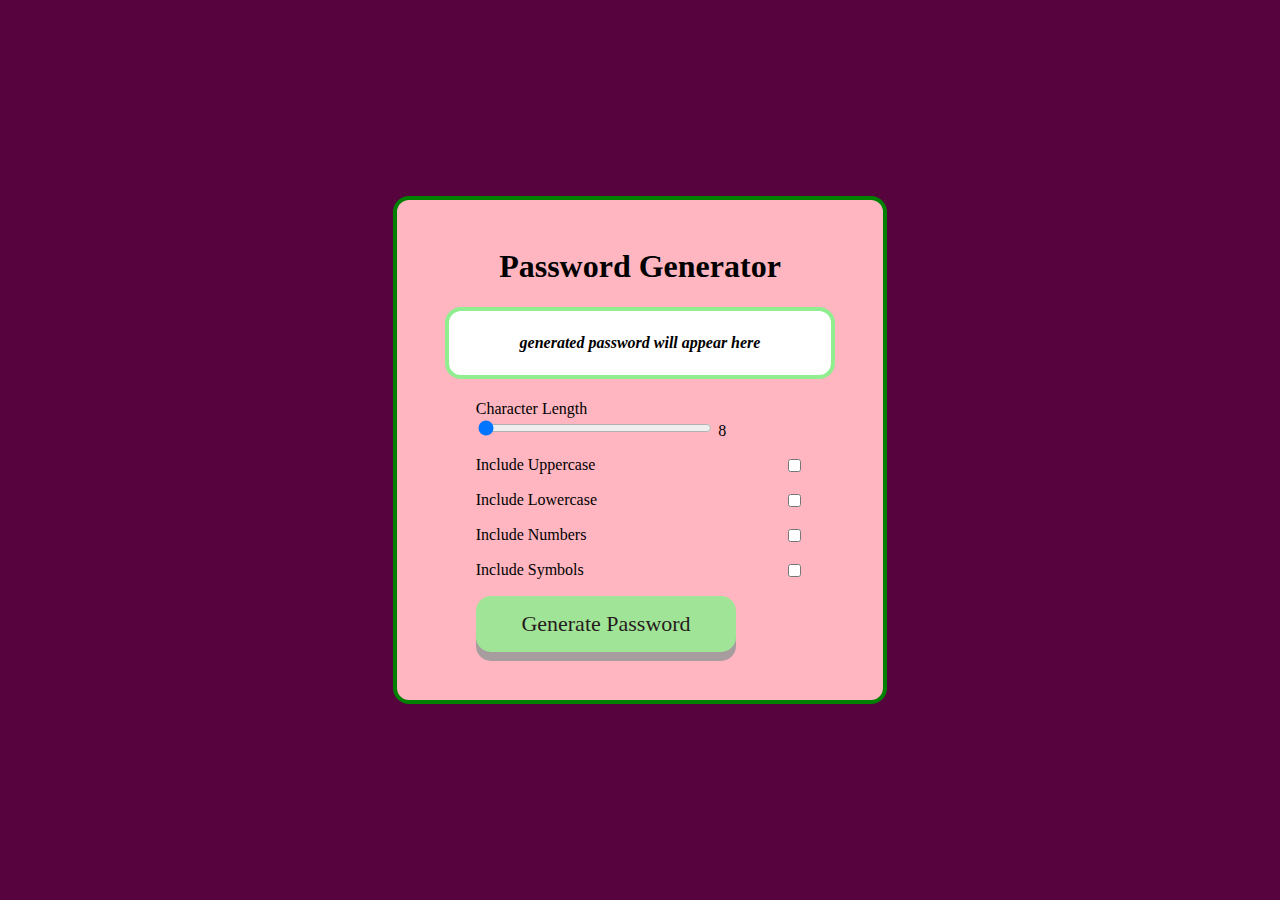
==== index.html @ db38dea2 "aligning checkbox items + new styling" ====
<!DOCTYPE html>
<html lang="en">
<head>
    <meta charset="UTF-8">
    <meta http-equiv="X-UA-Compatible" content="IE=edge">
    <meta name="viewport" content="width=device-width, initial-scale=1.0">
    <title>Password generator</title>
    <link rel="stylesheet" href="styles.css">
    <script src="index.js" defer></script>
</head>

<body>
    <div class="container">
    <h1 class="title">Password Generator</h1>
    <h4 class="showpassword" id="showpassword">generated password will appear here</h4>

        <div id="passwordGeneratorDiv" class="passwordGeneratorDiv">
            <div>
                <label for ="characterAmountNumber">Character Length</label>
                <input type="range" value="8" min="8" max="128" class="slider" oninput="this.nextElementSibling.value = this.value" id="slider">
                <output>8</output>
            </div>

            <br>
            
            <label for="includeUppercase">Include Uppercase</label> 
            <input type="checkbox" id="includeUppercase">
            
            <label for="includeLowercase">Include Lowercase</label> 
            <input type="checkbox" id="includeLowercase">
            
            <label for="includeNumbers">Include Numbers</label> 
            <input type="checkbox" id="includeNumbers">
            
            <label for="includeSymbols">Include Symbols</label> 
            <input type="checkbox" id="includeSymbols">
            
            <button id="submit" onclick="generatepassword();">Generate Password</button>
       </div>
    </div>
</body>
</html>
---- styles.css ----
body {
    background-color: rgb(87, 3, 62);
    margin: 0;
    color:black;
    min-height: 100vh;
    display: flex;
    justify-content: center;
    align-items: center;
    font-family: Cambria, Cochin, Georgia, Times, 'Times New Roman', serif;
}

.container {
    background-color: lightpink;
    padding: 3rem;
    border-radius: 1rem;
    border: 4px solid green;
    display: flex;
    justify-content: center;
    align-items: center;
    flex-direction:column;
}

.passwordGeneratorDiv {
    display:grid;
    grid-template-columns: auto auto;
    row-gap: 1rem;
    column-gap: 3rem;
    justify-content: center;
    align-items: center;
}

.showpassword {
    font-style: italic;
}

.title {
    margin:0;
    text-align:center;
}

.slider {
    display: inline-flex;
    align-items:center;
    width: 90%;
}

.showpassword {
    background-color: white;
    color:black;
    padding: 1rem;
    border: 4px solid lightgreen;
    height: 2rem;
    width: 350px;
    display:flex;
    justify-content: center;
    align-items: center;
    word-break: break-all;
    border-radius: 1rem;
}

#submit {
    font-family: Cambria, Cochin, Georgia, Times, 'Times New Roman', serif;
    background-color: lightgreen;
    opacity: 85%;
    font-size: 22px;
    color: black;
    padding: 15px 15px;
    cursor: pointer;
    border: none;
    border-radius: 15px;
    box-shadow: 0 9px #999;
    align-items: center;
}

#submit:hover {
    background-color: green;
    align-items: center;
}

#submit:active {
  background-color: #3e8e41;
  box-shadow: 0 8px #555;
  transform: translateY(4px);
  align-items: center;
}
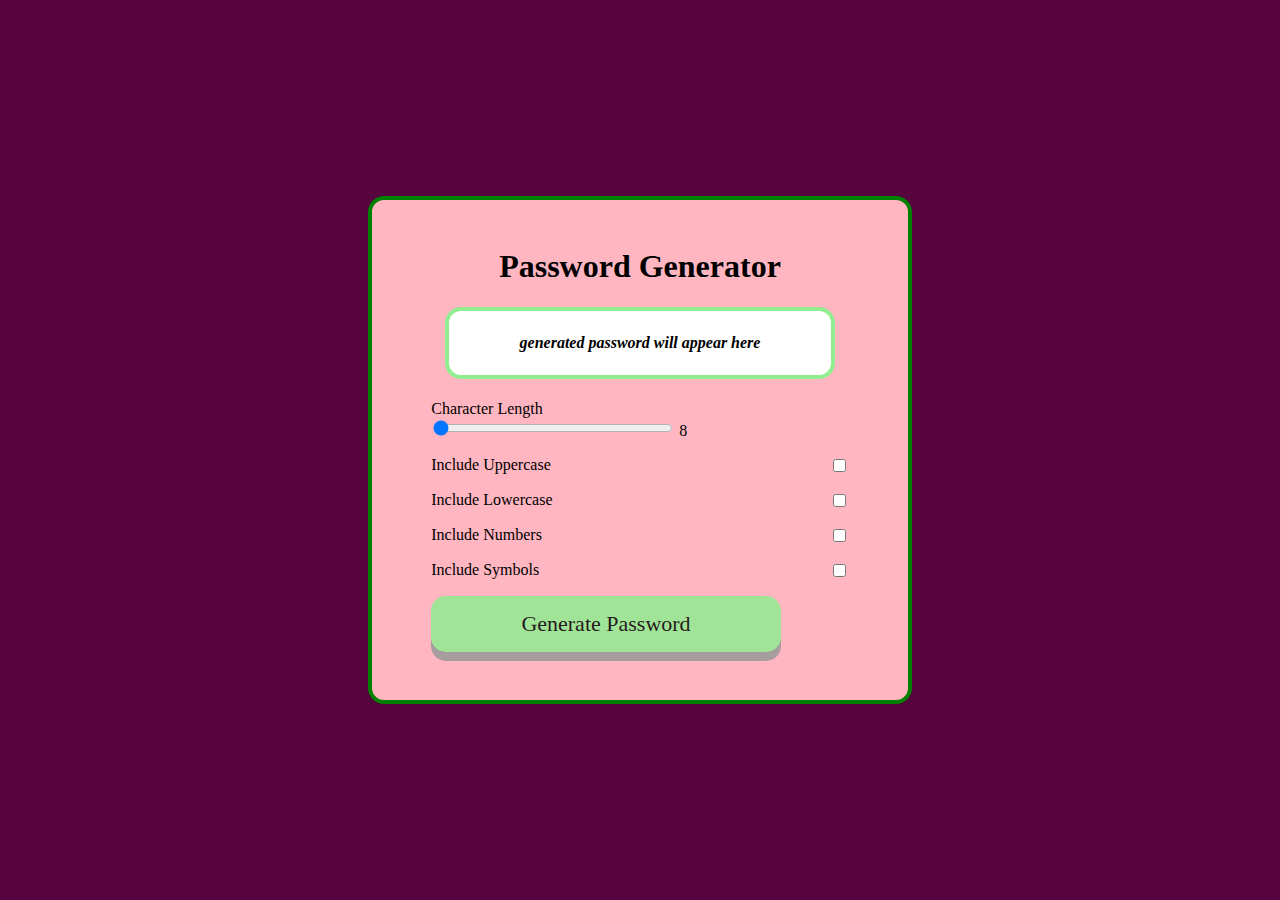
==== commit b3b25e18: "css, slider, and alignment updates" ====
--- a/index.html
+++ b/index.html
@@ -8,35 +8,27 @@
     <link rel="stylesheet" href="styles.css">
     <script src="index.js" defer></script>
 </head>
-
 <body>
     <div class="container">
     <h1 class="title">Password Generator</h1>
     <h4 class="showpassword" id="showpassword">generated password will appear here</h4>
-
         <div id="passwordGeneratorDiv" class="passwordGeneratorDiv">
             <div>
                 <label for ="characterAmountNumber">Character Length</label>
                 <input type="range" value="8" min="8" max="128" class="slider" oninput="this.nextElementSibling.value = this.value" id="slider">
                 <output>8</output>
             </div>
-
             <br>
-            
-            <label for="includeUppercase">Include Uppercase</label> 
+            <label for="includeUppercase">Include Uppercase</label>
             <input type="checkbox" id="includeUppercase">
-            
-            <label for="includeLowercase">Include Lowercase</label> 
+            <label for="includeLowercase">Include Lowercase</label>
             <input type="checkbox" id="includeLowercase">
-            
-            <label for="includeNumbers">Include Numbers</label> 
+            <label for="includeNumbers">Include Numbers</label>
             <input type="checkbox" id="includeNumbers">
-            
-            <label for="includeSymbols">Include Symbols</label> 
+            <label for="includeSymbols">Include Symbols</label>
             <input type="checkbox" id="includeSymbols">
-            
             <button id="submit" onclick="generatepassword();">Generate Password</button>
        </div>
     </div>
 </body>
-</html>
+</html>--- a/styles.css
+++ b/styles.css
@@ -9,6 +9,7 @@
     font-family: Cambria, Cochin, Georgia, Times, 'Times New Roman', serif;
 }
 
+
 .container {
     background-color: lightpink;
     padding: 3rem;
@@ -18,7 +19,7 @@
     justify-content: center;
     align-items: center;
     flex-direction:column;
-}
+  }
 
 .passwordGeneratorDiv {
     display:grid;
@@ -27,6 +28,7 @@
     column-gap: 3rem;
     justify-content: center;
     align-items: center;
+    width: 95%;  
 }
 
 .showpassword {
@@ -36,12 +38,6 @@
 .title {
     margin:0;
     text-align:center;
-}
-
-.slider {
-    display: inline-flex;
-    align-items:center;
-    width: 90%;
 }
 
 .showpassword {
@@ -57,6 +53,12 @@
     word-break: break-all;
     border-radius: 1rem;
 }
+
+.slider {
+    align-items:center;
+    width: 240px;
+}
+
 
 #submit {
     font-family: Cambria, Cochin, Georgia, Times, 'Times New Roman', serif;
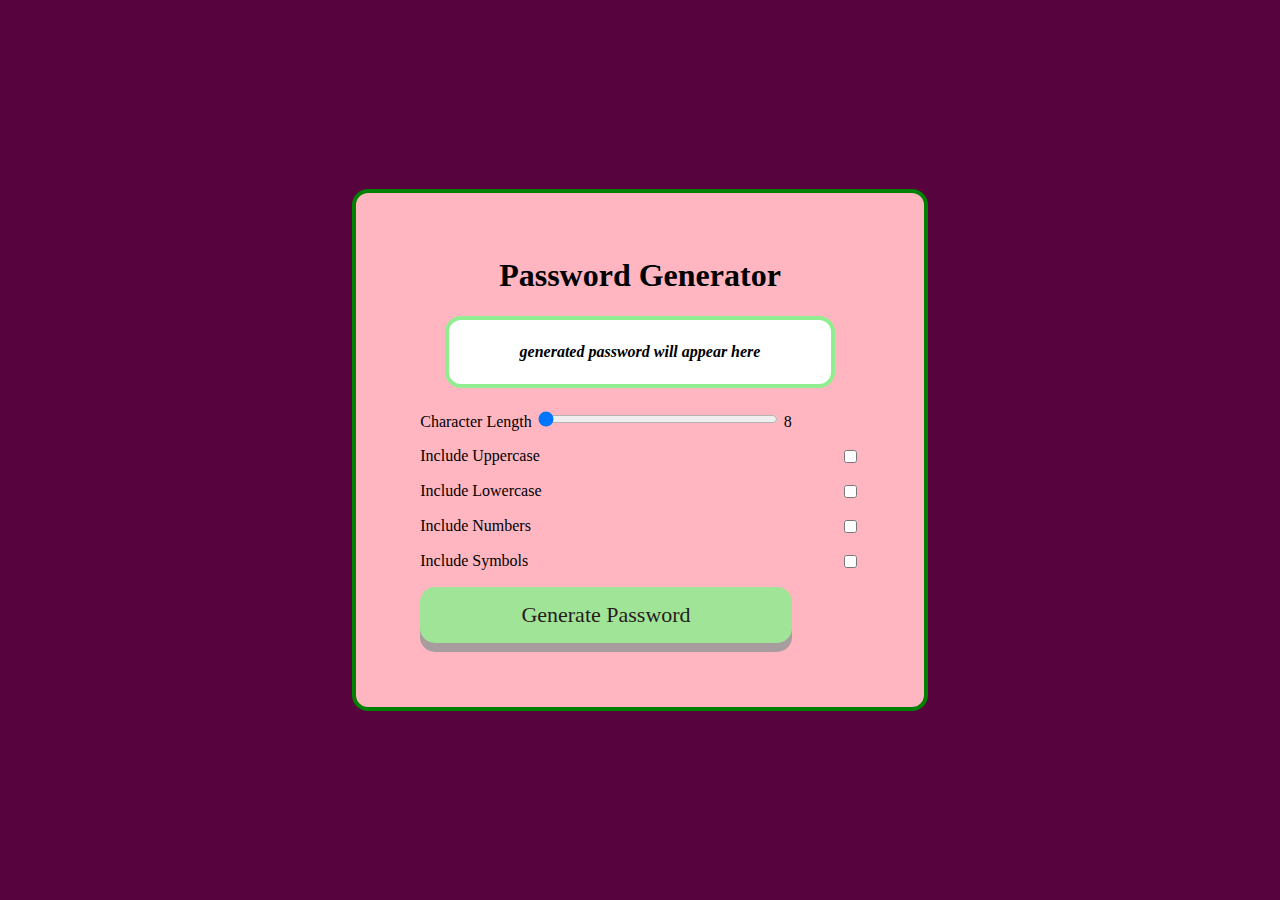
==== commit 6abeee97: "slider update" ====
--- a/index.html
+++ b/index.html
@@ -8,6 +8,7 @@
     <link rel="stylesheet" href="styles.css">
     <script src="index.js" defer></script>
 </head>
+
 <body>
     <div class="container">
     <h1 class="title">Password Generator</h1>
@@ -18,7 +19,9 @@
                 <input type="range" value="8" min="8" max="128" class="slider" oninput="this.nextElementSibling.value = this.value" id="slider">
                 <output>8</output>
             </div>
+
             <br>
+            
             <label for="includeUppercase">Include Uppercase</label>
             <input type="checkbox" id="includeUppercase">
             <label for="includeLowercase">Include Lowercase</label>
--- a/styles.css
+++ b/styles.css
@@ -8,19 +8,16 @@
     align-items: center;
     font-family: Cambria, Cochin, Georgia, Times, 'Times New Roman', serif;
 }
-
-
 .container {
     background-color: lightpink;
-    padding: 3rem;
+    padding: 4rem;
     border-radius: 1rem;
     border: 4px solid green;
     display: flex;
     justify-content: center;
     align-items: center;
     flex-direction:column;
-  }
-
+}
 .passwordGeneratorDiv {
     display:grid;
     grid-template-columns: auto auto;
@@ -28,18 +25,17 @@
     column-gap: 3rem;
     justify-content: center;
     align-items: center;
-    width: 95%;  
 }
-
 .showpassword {
     font-style: italic;
 }
-
 .title {
     margin:0;
     text-align:center;
 }
-
+.slider {
+    width:240px;
+}
 .showpassword {
     background-color: white;
     color:black;
@@ -53,13 +49,6 @@
     word-break: break-all;
     border-radius: 1rem;
 }
-
-.slider {
-    align-items:center;
-    width: 240px;
-}
-
-
 #submit {
     font-family: Cambria, Cochin, Georgia, Times, 'Times New Roman', serif;
     background-color: lightgreen;
@@ -71,18 +60,15 @@
     border: none;
     border-radius: 15px;
     box-shadow: 0 9px #999;
-    align-items: center;
+    align-items: flex;
 }
-
 #submit:hover {
     background-color: green;
     align-items: center;
 }
-
 #submit:active {
-  background-color: #3e8e41;
+  background-color: #3E8E41;
   box-shadow: 0 8px #555;
   transform: translateY(4px);
   align-items: center;
-}
-
+}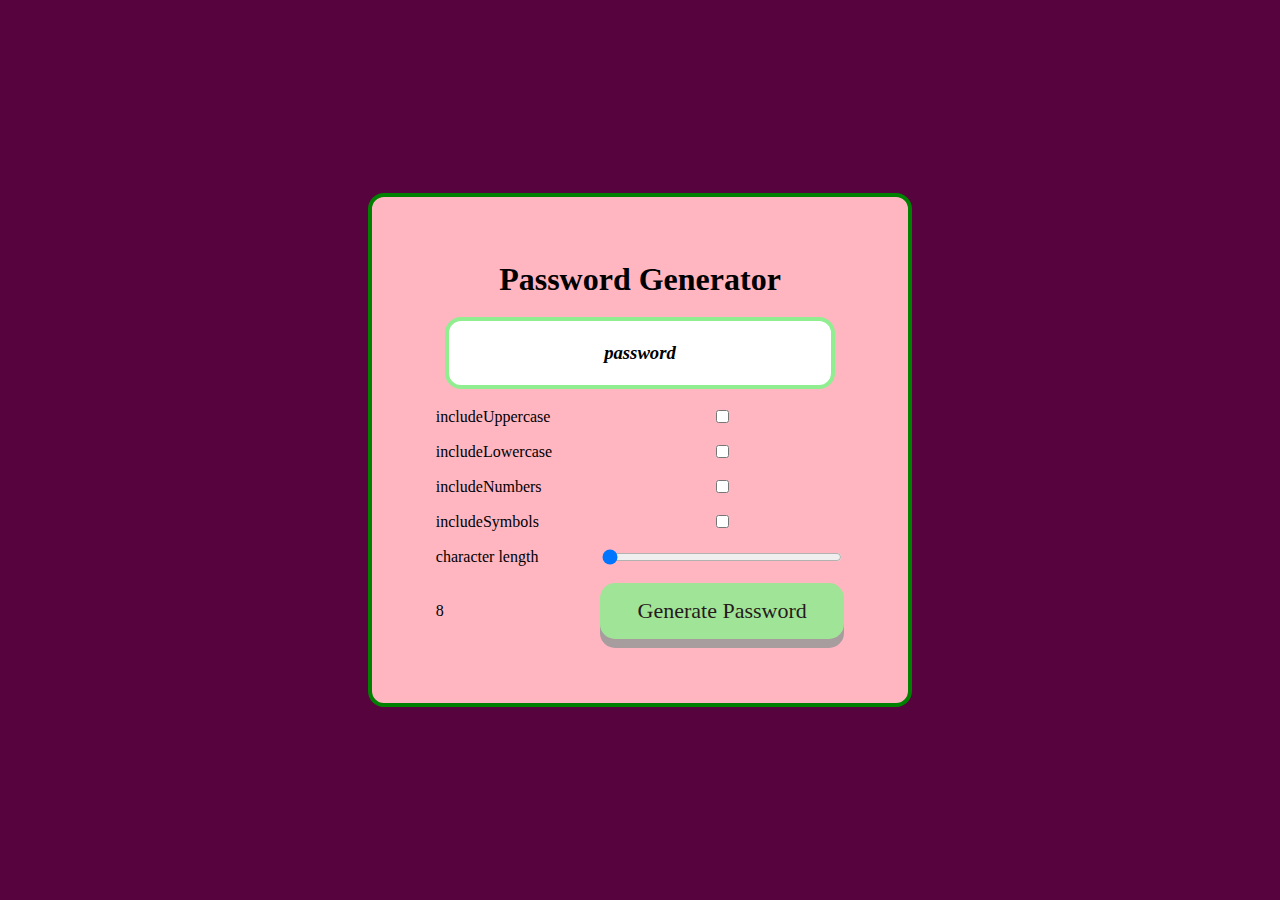
==== commit 38874793: "updatedindex" ====
--- a/index.html
+++ b/index.html
@@ -12,26 +12,27 @@
 <body>
     <div class="container">
     <h1 class="title">Password Generator</h1>
-    <h4 class="showpassword" id="showpassword">generated password will appear here</h4>
-        <div id="passwordGeneratorDiv" class="passwordGeneratorDiv">
-            <div>
-                <label for ="characterAmountNumber">Character Length</label>
-                <input type="range" value="8" min="8" max="128" class="slider" oninput="this.nextElementSibling.value = this.value" id="slider">
-                <output>8</output>
-            </div>
+    <h3 class="showpassword" id="showpassword">password</h3>
+    <div id="passwordGeneratorDiv" class="passwordGeneratorDiv">
+              
+        <label for="includeUppercase">includeUppercase</label> 
+        <input type="checkbox" id="includeUppercase">
+        
+        <label for="includeLowercase">includeLowercase</label> 
+        <input type="checkbox" id="includeLowercase">
+        
+        <label for="includeNumbers">includeNumbers</label> 
+        <input type="checkbox" id="includeNumbers">
+        
+        <label for="includeSymbols">includeSymbols</label> 
+        <input type="checkbox" id="includeSymbols">
 
-            <br>
-            
-            <label for="includeUppercase">Include Uppercase</label>
-            <input type="checkbox" id="includeUppercase">
-            <label for="includeLowercase">Include Lowercase</label>
-            <input type="checkbox" id="includeLowercase">
-            <label for="includeNumbers">Include Numbers</label>
-            <input type="checkbox" id="includeNumbers">
-            <label for="includeSymbols">Include Symbols</label>
-            <input type="checkbox" id="includeSymbols">
-            <button id="submit" onclick="generatepassword();">Generate Password</button>
+        <label for ="characterAmountNumber">character length</label>
+        <input type="range" value="8" min="8" max="128" class="slider" oninput="this.nextElementSibling.value = this.value" id="slider">
+        <output>8</output>
+        
+        <button id="submit" onclick="generatepassword();">Generate Password</button>
        </div>
     </div>
 </body>
-</html>+</html>
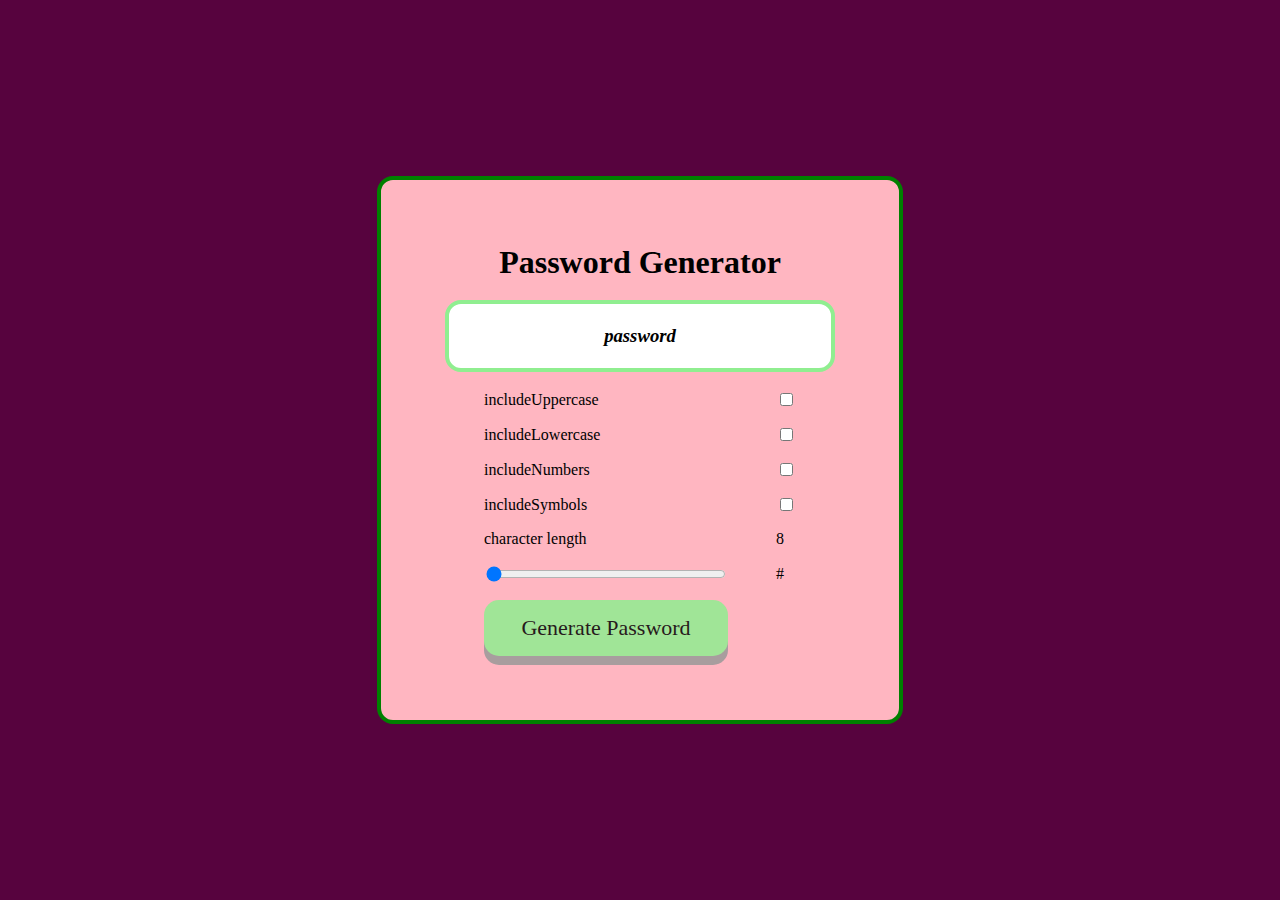
==== commit be1e843b: "updatedsections" ====
--- a/index.html
+++ b/index.html
@@ -27,10 +27,10 @@
         <label for="includeSymbols">includeSymbols</label> 
         <input type="checkbox" id="includeSymbols">
 
-        <label for ="characterAmountNumber">character length</label>
+        <label for ="characterAmountNumber">character length</label> 
+        <output>8</output>
         <input type="range" value="8" min="8" max="128" class="slider" oninput="this.nextElementSibling.value = this.value" id="slider">
-        <output>8</output>
-        
+        <output>#</output>
         <button id="submit" onclick="generatepassword();">Generate Password</button>
        </div>
     </div>
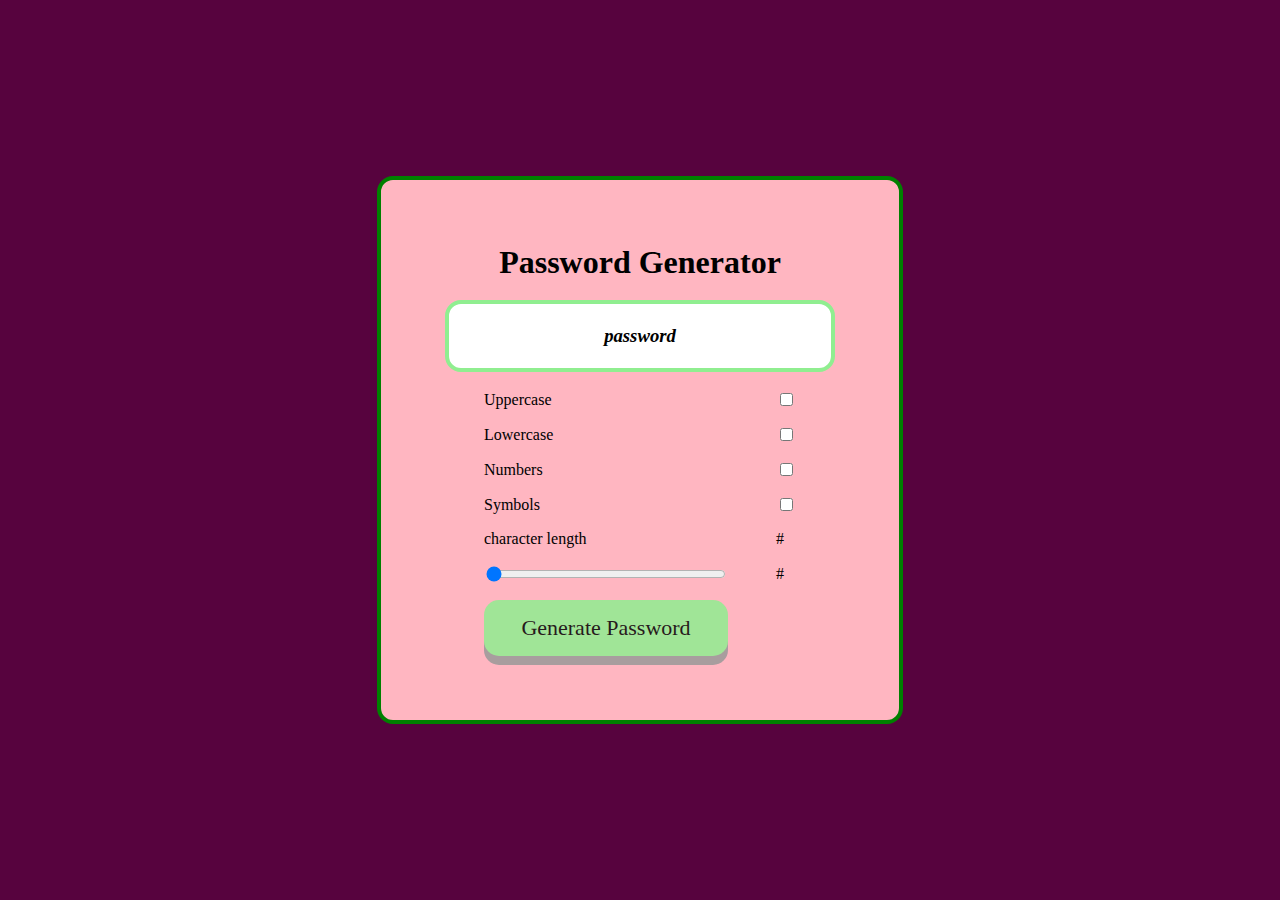
==== commit 8b245edc: "updated" ====
--- a/index.html
+++ b/index.html
@@ -15,20 +15,20 @@
     <h3 class="showpassword" id="showpassword">password</h3>
     <div id="passwordGeneratorDiv" class="passwordGeneratorDiv">
               
-        <label for="includeUppercase">includeUppercase</label> 
+        <label for="includeUppercase">Uppercase</label> 
         <input type="checkbox" id="includeUppercase">
         
-        <label for="includeLowercase">includeLowercase</label> 
+        <label for="includeLowercase">Lowercase</label> 
         <input type="checkbox" id="includeLowercase">
         
-        <label for="includeNumbers">includeNumbers</label> 
+        <label for="includeNumbers">Numbers</label> 
         <input type="checkbox" id="includeNumbers">
         
-        <label for="includeSymbols">includeSymbols</label> 
+        <label for="includeSymbols">Symbols</label> 
         <input type="checkbox" id="includeSymbols">
 
         <label for ="characterAmountNumber">character length</label> 
-        <output>8</output>
+        <output>#</output>
         <input type="range" value="8" min="8" max="128" class="slider" oninput="this.nextElementSibling.value = this.value" id="slider">
         <output>#</output>
         <button id="submit" onclick="generatepassword();">Generate Password</button>
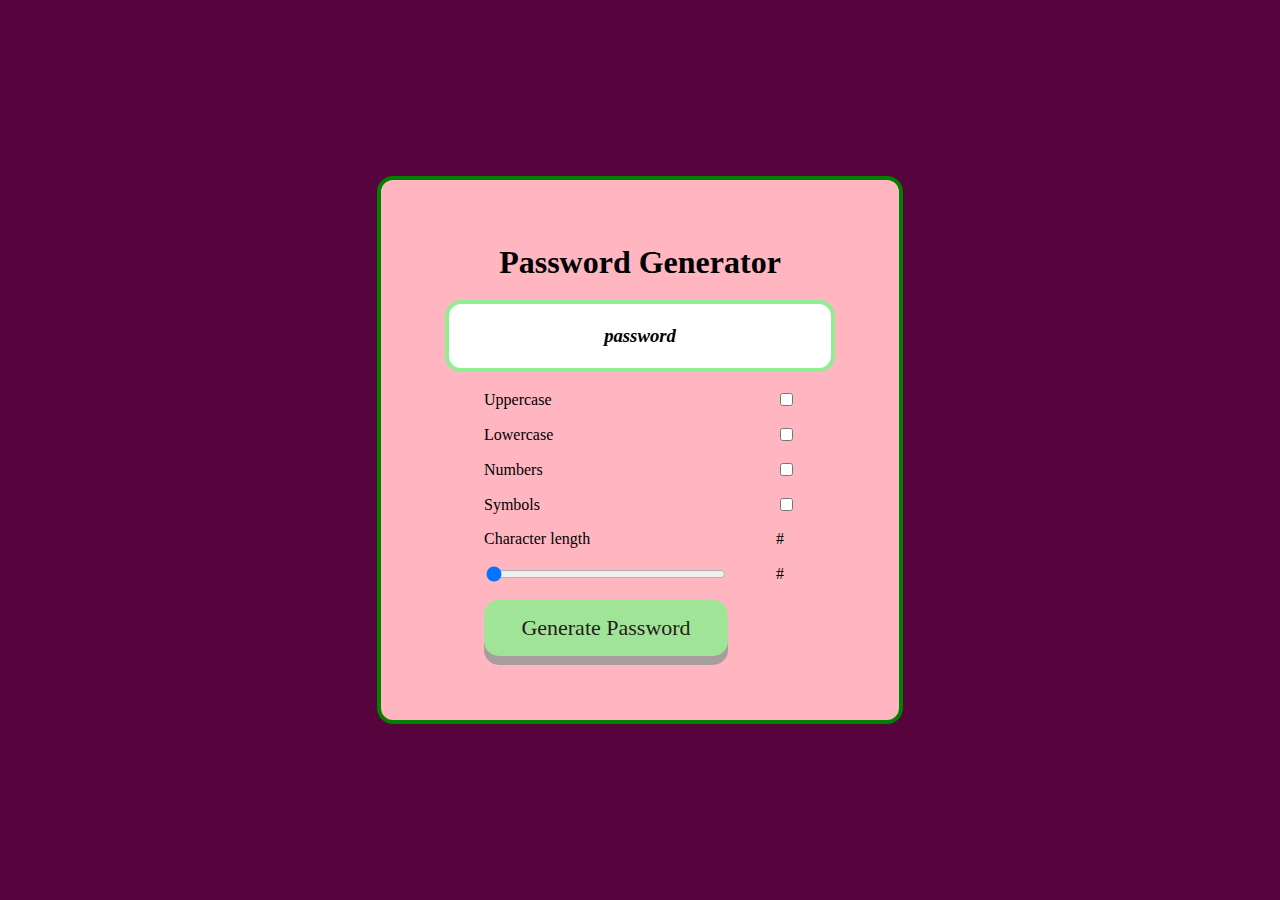
==== commit e7164fbd: "updatedversion" ====
--- a/index.html
+++ b/index.html
@@ -27,7 +27,7 @@
         <label for="includeSymbols">Symbols</label> 
         <input type="checkbox" id="includeSymbols">
 
-        <label for ="characterAmountNumber">character length</label> 
+        <label for ="characterAmountNumber">Character length</label> 
         <output>#</output>
         <input type="range" value="8" min="8" max="128" class="slider" oninput="this.nextElementSibling.value = this.value" id="slider">
         <output>#</output>
@@ -35,4 +35,4 @@
        </div>
     </div>
 </body>
-</html>
+</html>